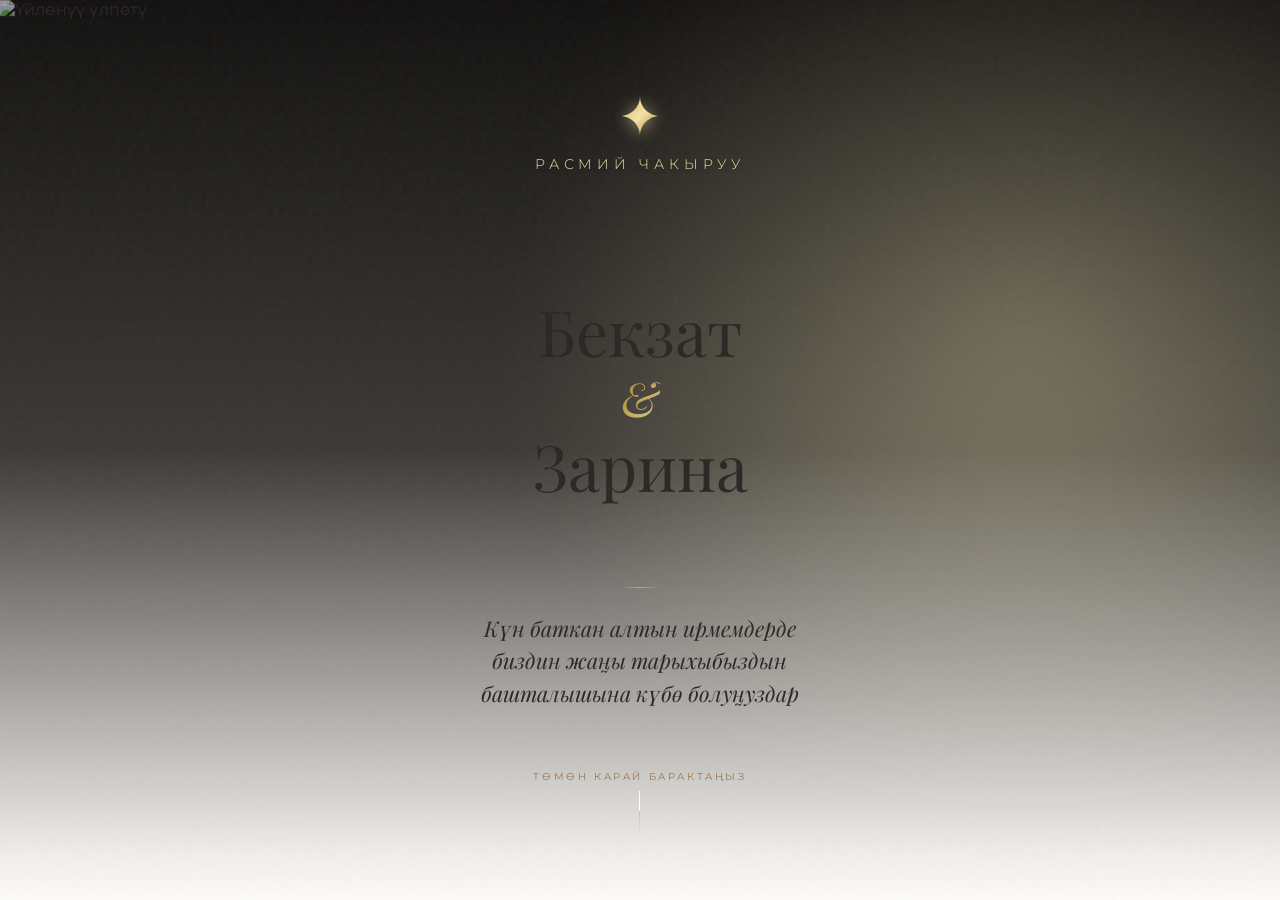
==== kg.html @ 1fd0796c "final" ====
<!DOCTYPE html>
<html lang="kg">
<head>
    <meta charset="UTF-8">
    <meta name="viewport" content="width=device-width, initial-scale=1.0, maximum-scale=1.0, user-scalable=no">
    <title>Үйлөнүү тоюна чакыруу | Бекзат & Зарина</title>
    
    <!-- Premium Fonts Archetype supporting Kyrgyz Cyrillic seamlessly -->
    <link rel="preconnect" href="https://fonts.googleapis.com">
    <link rel="preconnect" href="https://fonts.gstatic.com" crossorigin>
    <link href="https://fonts.googleapis.com/css2?family=Playfair+Display:ital,wght@0,400;0,500;1,400&family=Montserrat:wght@200;300;400&display=swap" rel="stylesheet">
    
    <link rel="stylesheet" href="css/style.css">
    <style>
        /* Ensuring elegant serif overriding for perfect Kyrgyz typography rendering */
        :root {
            --font-serif: 'Playfair Display', Georgia, serif;
        }
    </style>
</head>
<body>

    <div class="ambient-glow"></div>
    <div class="grain-overlay"></div>

    <main class="invitation-container">

        <!-- SLIDE 1: WELCOME (HERO) -->
        <section class="slide hero-slide" id="welcome-slide">
            <div class="hero-bg-wrapper">
                <div class="hero-overlay"></div>
                <img src="https://images.unsplash.com/photo-1519741497674-611481863552?auto=format&fit=crop&q=80&w=1000" alt="Үйлөнүү үлпөтү" class="hero-img">
            </div>
            
            <div class="slide-content hero-content">
                <div class="ornament-top">
                    <svg width="40" height="40" viewBox="0 0 40 40" fill="none" xmlns="http://www.w3.org/2000/svg">
                        <path d="M20 0C20 11.0457 11.0457 20 0 20C11.0457 20 20 28.9543 20 40C20 28.9543 28.9543 20 40 20C28.9543 20 20 11.0457 20 0Z" fill="url(#gold-grad)"/>
                        <defs>
                            <linearGradient id="gold-grad" x1="0" y1="0" x2="40" y2="40" gradientUnits="userSpaceOnUse">
                                <stop offset="0%" stop-color="#D4AF37"/>
                                <stop offset="50%" stop-color="#F3E5AB"/>
                                <stop offset="100%" stop-color="#AA7C11"/>
                            </linearGradient>
                        </defs>
                    </svg>
                </div>
                
                <p class="hero-subtitle-top">Расмий чакыруу</p>
                
                <h1 class="hero-names">
                    <span class="name-fade">Бекзат</span>
                    <span class="name-ampersand">&</span>
                    <span class="name-fade">Зарина</span>
                </h1>
                
                <div class="hero-divider"></div>
                
                <p class="hero-tagline">Күн баткан алтын ирмемдерде биздин жаңы тарыхыбыздын башталышына күбө болуңуздар</p>
                
                <div class="scroll-indicator">
                    <p class="scroll-text">Төмөн карай барактаңыз</p>
                    <div class="scroll-line"></div>
                </div>
            </div>
        </section>

        <!-- SLIDE 2: INVITATION TEXT -->
        <section class="slide message-slide" id="invitation-slide">
            <div class="slide-content message-content">
                <div class="editorial-frame">
                    <span class="frame-corner top-left"></span>
                    <span class="frame-corner top-right"></span>
                    <span class="frame-corner bottom-left"></span>
                    <span class="frame-corner bottom-right"></span>
                    
                    <p class="editorial-caption">Үлпөт тоого чакыруу</p>
                    
                    <h2 class="section-title">Аруу Тиллек</h2>
                    
                    <div class="text-block">
                        <p class="luxury-p">
                            Жашоонун эң кымбат жана баалуу көз ирмемдери жакындарыбыздын ортосунда өткөн убакыт менен өлчөнөт. Бул өзгөчө күнү биз бири-бирибизге болгон сүйүүбүздү жана берилгендигибизди билдиргибиз келет.
                        </p>
                        <p class="luxury-p highlighted-text">
                            Жаңы жашоого кадам таштап жаткан убагыбызда биз менен бирге болуп, кубанычыбызды тең бөлүшүүгө, ак тилек, аруу каалоолоруңуздарды билдирип кетүүгө сиздерди чын жүрөктөн чакырабыз.
                        </p>
                        <p class="luxury-p signature">
                            Терең урматыбыз менен, Бекзат жана Зарина
                        </p>
                    </div>
                </div>
            </div>
        </section>

        <!-- SLIDE 3: WEDDING INFORMATION -->
        <section class="slide info-slide" id="details-slide">
            <div class="slide-content info-content">
                <h2 class="section-title small-title">Тойдун маалыматы</h2>
                
                <div class="luxury-card date-card">
                    <div class="card-glow"></div>
                    <p class="card-label">Өткөрүлүүчү күнү</p>
                    <p class="card-main-val">25-июль 2026-жыл</p>
                    <p class="card-sub-val">Ишемби • Июль</p>
                </div>

                <div class="luxury-card-row">
                    <div class="luxury-card half-card">
                        <p class="card-label">Конокторду тосуу</p>
                        <p class="card-time-val">15:30</p>
                    </div>
                    <div class="luxury-card half-card">
                        <p class="card-label">Дресс-код</p>
                        <p class="card-time-val-sub">Black Tie / Cocktail</p>
                    </div>
                </div>

                <div class="luxury-card location-card">
                    <p class="card-label">Дареги жана орду</p>
                    <h3 class="venue-name">Aksaray Grand Hall</h3>
                    <p class="venue-address">Бишкек ш., Анкара көчөсү, 7/2</p>
                    
                    <a href="https://2gis.kg/bishkek/geo/70000001033906214/74.647604,42.855311" target="_blank" rel="noopener noreferrer" class="premium-btn">
                        <span>2ГИС аркылуу ачуу</span>
                        <svg class="btn-icon" width="16" height="16" viewBox="0 0 24 24" fill="none" stroke="currentColor" stroke-width="1.5">
                            <path d="M12 22s-8-4.5-8-11.8A8 8 0 0 1 12 2a8 8 0 0 1 8 8.2c0 7.3-8 11.8-8 11.8z"/>
                            <circle cx="12" cy="10" r="3"/>
                        </svg>
                    </a>
                </div>

                <div class="countdown-wrapper">
                    <p class="countdown-title">Тойдун башталышына калды</p>
                    <div id="countdown" class="countdown-grid">
                        <div class="countdown-item">
                            <span class="time-num" id="days">00</span>
                            <span class="time-label">күн</span>
                        </div>
                        <div class="countdown-divider">:</div>
                        <div class="countdown-item">
                            <span class="time-num" id="hours">00</span>
                            <span class="time-label">саат</span>
                        </div>
                        <div class="countdown-divider">:</div>
                        <div class="countdown-item">
                            <span class="time-num" id="minutes">00</span>
                            <span class="time-label">мүнөт</span>
                        </div>
                        <div class="countdown-divider">:</div>
                        <div class="countdown-item">
                            <span class="time-num" id="seconds">00</span>
                            <span class="time-label">секунд</span>
                        </div>
                    </div>
                    <div id="countdown-message" class="countdown-expired-msg hidden">
                        Бул өзгөчө күн келип жетти ❤️
                    </div>
                </div>
                
                <p class="footer-note">Сиздерди чоң кубаныч менен күтөбүз!</p>
            </div>
        </section>

    </main>

    <script src="js/main.js"></script>
</body>
</html>
---- css/style.css ----
/* ==========================================================================
   PREMIUM LUXURY WEDDING INVITATION ARCHETYPE (DIOR & CARTIER INSPIRED)
   DESIGNED EXCLUSIVELY FOR SMARTPHONES (MOBILE FIRST PORTRAIT)
   ========================================================================== */

:root {
    /* Luxury Light Color Palette */
    --clr-ivory: #FDFBF7;
    --clr-warm-white: #FAF6F0;
    --clr-champagne: #F3EBDD;
    --clr-cream: #FFFDF9;
    --clr-beige: #EFE6D5;
    
    /* Elegant Accents */
    --clr-gold-light: #F3E5AB;
    --clr-gold-metallic: #D4AF37;
    --clr-gold-deep: #AA7C11;
    --clr-bronze: #8C6239;
    --clr-sand: #C2B280;
    --clr-charcoal: #2A2725; /* Editorial Text Archetype */
    
    /* Typography Archetypes */
    --font-serif: 'Cormorant Garamond', Georgia, serif;
    --font-sans: 'Montserrat', Helvetica, sans-serif;
    
    /* Layout Variables */
    --slide-height: 100vh;
}

/* 1. Reset & Global Base Settings */
* {
    box-sizing: border-box;
    margin: 0;
    padding: 0;
    -webkit-tap-highlight-color: transparent;
}

html, body {
    width: 100%;
    height: 100%;
    background-color: var(--clr-warm-white);
    font-family: var(--font-sans);
    color: var(--clr-charcoal);
    overflow: hidden; /* Controlled smooth vertical presentation */
    user-select: none;
    -webkit-font-smoothing: antialiased;
}

/* Luxury Film Grain Texture Layer */
.grain-overlay {
    position: fixed;
    top: 0;
    left: 0;
    width: 100vw;
    height: 100vh;
    z-index: 99;
    pointer-events: none;
    opacity: 0.035;
    background-image: url("data:image/svg+xml,%3Csvg viewBox='0 0 200 200' xmlns='http://www.w3.org/2000/svg'%3E%3Cfilter id='noise'%3E%3CfeTurbulence type='fractalNoise' baseFrequency='0.8' numOctaves='3' stitchTiles='stitch'/%3E%3C/filter%3E%3Crect width='100%25' height='100%25' filter='url(%23noise)'/%3E%3C/svg%3E");
}

/* Ambient Golden Hour Lighting Element */
.ambient-glow {
    position: fixed;
    top: -20%;
    right: -20%;
    width: 80vw;
    height: 80vw;
    background: radial-gradient(circle, rgba(243,229,171,0.4) 0%, rgba(253,251,247,0) 70%);
    z-index: 1;
    pointer-events: none;
    filter: blur(40px);
}

/* 2. Container Structure (Natural Vertical Book Spacing) */
.invitation-container {
    width: 100%;
    height: 100%;
    overflow-y: scroll;
    scroll-snap-type: y mandatory;
    scroll-behavior: smooth;
    -webkit-overflow-scrolling: touch;
}

.slide {
    width: 100%;
    height: var(--slide-height);
    height: calc(var(--vh, 1vh) * 100);
    scroll-snap-align: start;
    scroll-snap-stop: always;
    position: relative;
    overflow: hidden;
    display: flex;
    justify-content: center;
    align-items: center;
    background-color: var(--clr-ivory);
}

.slide-content {
    width: 100%;
    height: 100%;
    max-width: 480px; /* Golden Mobile Anchor */
    padding: clamp(2rem, 8vw, 4rem) clamp(1.5rem, 6vw, 3rem);
    display: flex;
    flex-direction: column;
    justify-content: center;
    align-items: center;
    position: relative;
    z-index: 2;
    text-align: center;
}

/* ==========================================================================
   SLIDE 1 — WELCOME HERO ART DIRECTION
   ========================================================================== */
.hero-slide {
    background-color: #000; /* Rich base contrast anchor */
}

.hero-bg-wrapper {
    position: absolute;
    top: 0;
    left: 0;
    width: 100%;
    height: 100%;
    z-index: 1;
}

.hero-img {
    width: 100%;
    height: 100%;
    object-fit: cover;
    object-position: center;
    transform: scale(1.02);
    animation: luxuryPan 20s ease-in-out infinite alternate;
}

/* Luxury Golden Hour Gradient Filter Overlay */
.hero-overlay {
    position: absolute;
    top: 0;
    left: 0;
    width: 100%;
    height: 100%;
    background: linear-gradient(
        180deg, 
        rgba(42, 39, 37, 0.45) 0%, 
        rgba(239, 230, 213, 0.25) 50%, 
        rgba(253, 251, 247, 0.95) 95%,
        rgba(253, 251, 247, 1) 100%
    );
    z-index: 2;
}

.hero-content {
    justify-content: space-between;
    padding-top: clamp(4rem, 12vw, 6rem);
    padding-bottom: clamp(2rem, 8vw, 4rem);
}

.ornament-top {
    opacity: 0.9;
    animation: fadeInGlow 2.5s cubic-bezier(0.25, 1, 0.5, 1) forwards;
}

.hero-subtitle-top {
    font-family: var(--font-sans);
    font-weight: 300;
    font-size: clamp(0.7rem, 3vw, 0.85rem);
    text-transform: uppercase;
    letter-spacing: 0.35em;
    color: var(--clr-gold-light);
    text-shadow: 0 2px 4px rgba(0,0,0,0.3);
    margin-top: 1rem;
    margin-bottom: auto;
}

.hero-names {
    font-family: var(--font-serif);
    font-weight: 300;
    font-size: clamp(2.8rem, 12vw, 4rem);
    line-height: 1.15;
    color: var(--clr-charcoal);
    display: flex;
    flex-direction: column;
    align-items: center;
    gap: 0.2rem;
    margin: auto 0;
}

.name-fade {
    opacity: 0;
    animation: textReveal 2s cubic-bezier(0.25, 1, 0.5, 1) forwards;
}

.hero-names .name-fade:nth-child(3) {
    animation-delay: 0.4s;
}

.name-ampersand {
    font-family: var(--font-serif);
    font-style: italic;
    font-weight: 300;
    font-size: clamp(2rem, 9vw, 3rem);
    background: linear-gradient(135deg, var(--clr-gold-deep), var(--clr-gold-light));
    -webkit-background-clip: text;
    -webkit-text-fill-color: transparent;
    opacity: 0.9;
}

.hero-divider {
    width: 40px;
    height: 1px;
    background: linear-gradient(90deg, transparent, var(--clr-gold-metallic), transparent);
    margin: 1.5rem auto;
}

.hero-tagline {
    font-family: var(--font-serif);
    font-style: italic;
    font-weight: 400;
    font-size: clamp(1.1rem, 4.5vw, 1.35rem);
    line-height: 1.5;
    color: var(--clr-charcoal);
    max-width: 85%;
    margin-bottom: auto;
}

/* Elegant Scroll down prompt */
.scroll-indicator {
    display: flex;
    flex-direction: column;
    align-items: center;
    gap: 0.5rem;
}

.scroll-text {
    font-family: var(--font-sans);
    font-size: 0.65rem;
    letter-spacing: 0.25em;
    text-transform: uppercase;
    color: var(--clr-bronze);
    opacity: 0.8;
}

.scroll-line {
    width: 1px;
    height: 45px;
    background: linear-gradient(to bottom, var(--clr-gold-metallic), transparent);
    position: relative;
    overflow: hidden;
}

.scroll-line::after {
    content: '';
    position: absolute;
    top: 0;
    left: 0;
    width: 100%;
    height: 20px;
    background: white;
    animation: scrollDrop 2.2s cubic-bezier(0.16, 1, 0.3, 1) infinite;
}

/* ==========================================================================
   SLIDE 2 — INVITATION TEXT (HIGH END EDITORIAL MAGAZINE STYLE)
   ========================================================================== */
.message-slide {
    background: radial-gradient(circle at center, var(--clr-cream) 0%, var(--clr-warm-white) 100%);
}

.editorial-frame {
    width: 100%;
    border: 1px solid rgba(212, 175, 55, 0.15);
    padding: clamp(2rem, 8vw, 3rem) clamp(1rem, 5vw, 2rem);
    position: relative;
    background: rgba(255, 253, 249, 0.6);
    backdrop-filter: blur(10px);
    -webkit-backdrop-filter: blur(10px);
    box-shadow: 0 20px 40px rgba(140, 98, 57, 0.03);
}

/* Luxury Corner Brackets */
.frame-corner {
    position: absolute;
    width: 12px;
    height: 12px;
    border: 1px solid var(--clr-gold-metallic);
}
.top-left { top: -1px; left: -1px; border-right: none; border-bottom: none; }
.top-right { top: -1px; right: -1px; border-left: none; border-bottom: none; }
.bottom-left { bottom: -1px; left: -1px; border-right: none; border-top: none; }
.bottom-right { bottom: -1px; right: -1px; border-left: none; border-top: none; }

.editorial-caption {
    font-family: var(--font-sans);
    font-size: 0.7rem;
    font-weight: 400;
    letter-spacing: 0.2em;
    text-transform: uppercase;
    color: var(--clr-bronze);
    margin-bottom: 1.5rem;
}

.section-title {
    font-family: var(--font-serif);
    font-weight: 300;
    font-size: clamp(2.2rem, 9vw, 3rem);
    color: var(--clr-charcoal);
    margin-bottom: 2rem;
    letter-spacing: 0.02em;
}

.text-block {
    display: flex;
    flex-direction: column;
    gap: 1.5rem;
}

.luxury-p {
    font-family: var(--font-serif);
    font-size: clamp(1.05rem, 4.2vw, 1.25rem);
    line-height: 1.65;
    color: var(--clr-charcoal);
    font-weight: 300;
}

.highlighted-text {
    font-style: italic;
    color: #4a423a;
    padding: 0 0.5rem;
}

.signature {
    font-family: var(--font-serif);
    font-style: italic;
    font-size: clamp(1.2rem, 5vw, 1.5rem);
    margin-top: 2rem;
    background: linear-gradient(135deg, var(--clr-charcoal), var(--clr-bronze));
    -webkit-background-clip: text;
    -webkit-text-fill-color: transparent;
}

/* ==========================================================================
   SLIDE 3 — WEDDING INFORMATION (CLEAN APP INTERFACE)
   ========================================================================== */
.info-slide {
    background-color: var(--clr-ivory);
}

.info-content {
    justify-content: flex-start;
    gap: 1rem;
    overflow-y: auto;
    -webkit-overflow-scrolling: touch;
}

.small-title {
    margin-bottom: 0.5rem;
    font-size: clamp(1.8rem, 7vw, 2.3rem);
}

/* Luxury Glassmorphism Custom Cards */
.luxury-card {
    width: 100%;
    background: rgba(255, 253, 249, 0.7);
    border: 1px solid rgba(212, 175, 55, 0.2);
    border-radius: 12px;
    padding: 1.25rem;
    position: relative;
    overflow: hidden;
    box-shadow: 0 10px 30px rgba(140, 98, 57, 0.04);
}

.card-glow {
    position: absolute;
    top: 0;
    left: 0;
    width: 100%;
    height: 100%;
    background: linear-gradient(135deg, rgba(243,229,171,0.15) 0%, transparent 100%);
    pointer-events: none;
}

.card-label {
    font-family: var(--font-sans);
    font-size: 0.65rem;
    font-weight: 400;
    letter-spacing: 0.15em;
    text-transform: uppercase;
    color: var(--clr-bronze);
    margin-bottom: 0.4rem;
}

.card-main-val {
    font-family: var(--font-serif);
    font-size: clamp(1.6rem, 6vw, 2rem);
    color: var(--clr-charcoal);
    font-weight: 400;
}

.card-sub-val {
    font-family: var(--font-sans);
    font-weight: 300;
    font-size: 0.75rem;
    color: #7a7268;
    margin-top: 0.25rem;
    letter-spacing: 0.05em;
}

/* Two columns row adaptation for small elements */
.luxury-card-row {
    width: 100%;
    display: flex;
    gap: 1rem;
}

.half-card {
    flex: 1;
    display: flex;
    flex-direction: column;
    justify-content: center;
    align-items: center;
}

.card-time-val {
    font-family: var(--font-serif);
    font-size: 1.6rem;
    color: var(--clr-charcoal);
}

.card-time-val-sub {
    font-family: var(--font-sans);
    font-size: 0.75rem;
    font-weight: 400;
    color: var(--clr-charcoal);
    margin-top: 0.35rem;
}

/* Location Card Settings */
.location-card {
    display: flex;
    flex-direction: column;
    align-items: center;
    gap: 0.35rem;
    padding: 1.5rem 1.25rem;
}

.venue-name {
    font-family: var(--font-serif);
    font-size: clamp(1.4rem, 5.5vw, 1.75rem);
    font-weight: 400;
    color: var(--clr-charcoal);
}

.venue-address {
    font-family: var(--font-sans);
    font-size: 0.8rem;
    font-weight: 300;
    color: #6e665e;
    margin-bottom: 0.75rem;
}

/* High-End Premium Call To Action Button */
.premium-btn {
    display: inline-flex;
    align-items: center;
    justify-content: center;
    gap: 0.5rem;
    background: linear-gradient(135deg, #efe6d5 0%, #dfd5c2 100%);
    border: 1px solid rgba(170, 124, 17, 0.3);
    border-radius: 4px;
    color: var(--clr-charcoal);
    font-family: var(--font-sans);
    font-size: 0.75rem;
    font-weight: 400;
    text-transform: uppercase;
    letter-spacing: 0.15em;
    padding: 0.85rem 2rem;
    text-decoration: none;
    transition: all 0.3s cubic-bezier(0.16, 1, 0.3, 1);
    box-shadow: 0 4px 15px rgba(140, 98, 57, 0.08);
    width: 100%;
}

.premium-btn:active {
    transform: scale(0.98);
    background: linear-gradient(135deg, #dfd5c2 0%, #efe6d5 100%);
    box-shadow: 0 2px 8px rgba(140, 98, 57, 0.12);
}

.btn-icon {
    color: var(--clr-gold-deep);
}

/* Countdown Visual Architecture */
.countdown-wrapper {
    width: 100%;
    margin-top: 0.5rem;
    padding: 0.5rem 0;
}

.countdown-title {
    font-family: var(--font-sans);
    font-size: 0.65rem;
    letter-spacing: 0.2em;
    text-transform: uppercase;
    color: var(--clr-bronze);
    margin-bottom: 0.75rem;
}

.countdown-grid {
    display: flex;
    justify-content: center;
    align-items: center;
    gap: 0.5rem;
}

.countdown-item {
    display: flex;
    flex-direction: column;
    align-items: center;
    min-width: 55px;
}

.time-num {
    font-family: var(--font-serif);
    font-size: clamp(1.5rem, 5.5vw, 1.85rem);
    font-weight: 300;
    color: var(--clr-charcoal);
}

.time-label {
    font-family: var(--font-sans);
    font-size: 0.55rem;
    text-transform: uppercase;
    letter-spacing: 0.05em;
    color: #8c8378;
    margin-top: -2px;
}

.countdown-divider {
    font-family: var(--font-serif);
    font-size: 1.5rem;
    font-weight: 300;
    color: var(--clr-gold-metallic);
    margin-bottom: 12px;
}

.countdown-expired-msg {
    font-family: var(--font-serif);
    font-style: italic;
    font-size: 1.15rem;
    color: var(--clr-gold-deep);
    margin-top: 0.5rem;
    animation: fadeInGlow 1.5s ease-out;
}

.hidden {
    display: none !important;
}

.footer-note {
    font-family: var(--font-serif);
    font-style: italic;
    font-size: 1rem;
    color: var(--clr-sand);
    margin-top: auto;
    padding-top: 0.75rem;
}

/* ==========================================================================
   ADVANCED KINETIC ANIMATIONS (PERFORMANCE ORIENTED)
   ========================================================================== */
@keyframes luxuryPan {
    0% { transform: scale(1.02) cubic-bezier(0.25, 0.46, 0.45, 0.94) translate(0, 0); }
    100% { transform: scale(1.08) cubic-bezier(0.25, 0.46, 0.45, 0.94) translate(-1%, -1%); }
}

@keyframes textReveal {
    0% { opacity: 0; transform: translateY(20px); filter: blur(5px); }
    100% { opacity: 1; transform: translateY(0); filter: blur(0); }
}

@keyframes fadeInGlow {
    0% { opacity: 0; filter: drop-shadow(0 0 0px rgba(255,255,255,0)); }
    100% { opacity: 1; filter: drop-shadow(0 2px 8px rgba(243,229,171,0.6)); }
}

@keyframes scrollDrop {
    0% { top: -20px; }
    50% { top: 45px; }
    100% { top: 45px; }
}

/* Dynamic Entrance Interactions via CSS Intersections if applied */
.reveal-visible {
    opacity: 1 !important;
    transform: translateY(0) !important;
    transition: opacity 1.2s ease, transform 1.2s cubic-bezier(0.16, 1, 0.3, 1);
}
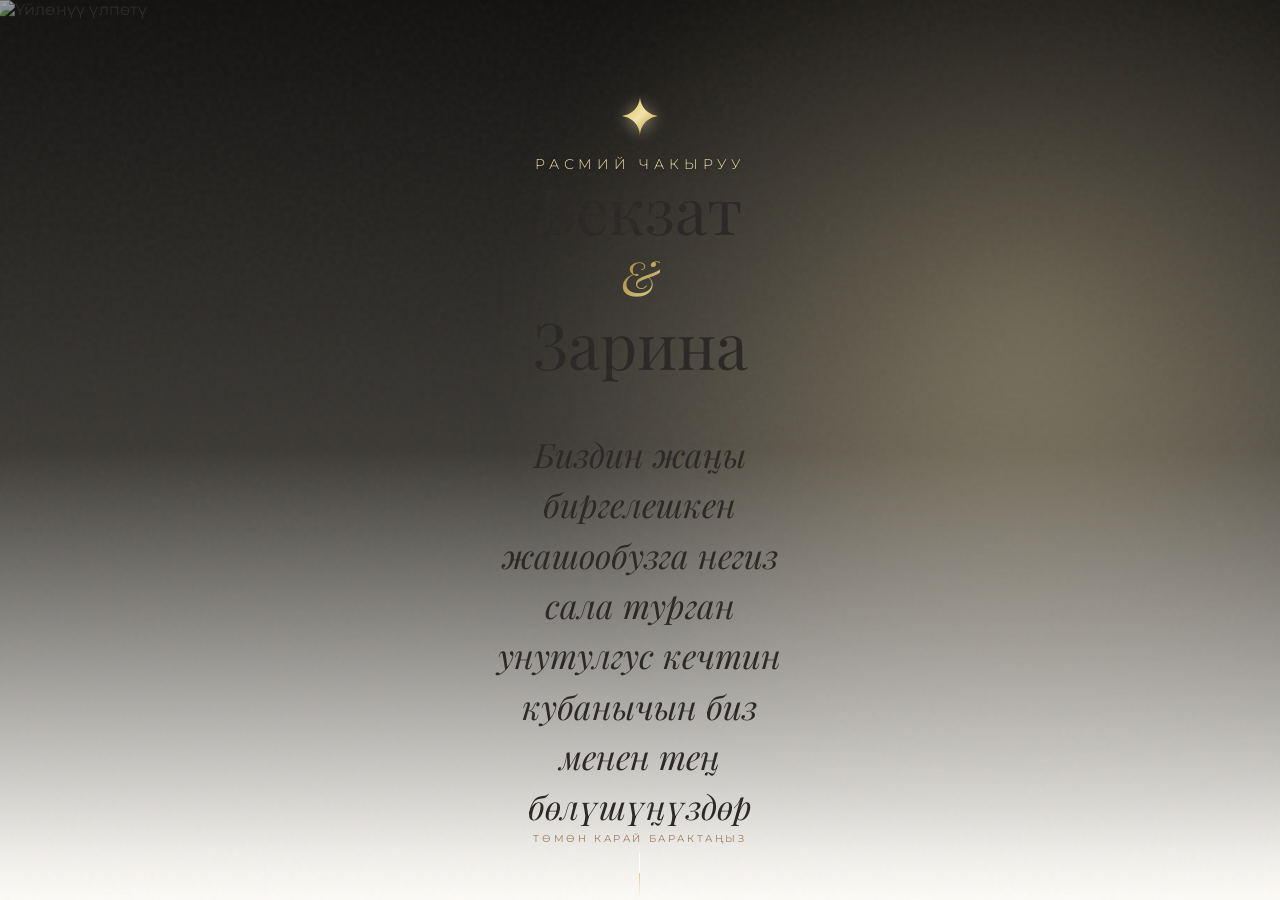
==== commit c0d43c6f: "1231233" ====
--- a/kg.html
+++ b/kg.html
@@ -56,7 +56,7 @@
                 
                 <div class="hero-divider"></div>
                 
-                <p class="hero-tagline">Күн баткан алтын ирмемдерде биздин жаңы тарыхыбыздын башталышына күбө болуңуздар</p>
+                <p class="hero-tagline">Биздин жаңы биргелешкен жашообузга негиз сала турган унутулгус кечтин кубанычын биз менен тең бөлүшүңүздөр</p>
                 
                 <div class="scroll-indicator">
                     <p class="scroll-text">Төмөн карай барактаңыз</p>
@@ -74,19 +74,17 @@
                     <span class="frame-corner bottom-left"></span>
                     <span class="frame-corner bottom-right"></span>
                     
-                    <p class="editorial-caption">Үлпөт тоого чакыруу</p>
+                    <p class="editorial-caption">Үйлөнүү үлпөт тойго чакыруу</p>
                     
-                    <h2 class="section-title">Аруу Тиллек</h2>
+                    
                     
                     <div class="text-block">
-                        <p class="luxury-p">
-                            Жашоонун эң кымбат жана баалуу көз ирмемдери жакындарыбыздын ортосунда өткөн убакыт менен өлчөнөт. Бул өзгөчө күнү биз бири-бирибизге болгон сүйүүбүздү жана берилгендигибизди билдиргибиз келет.
-                        </p>
+
                         <p class="luxury-p highlighted-text">
                             Жаңы жашоого кадам таштап жаткан убагыбызда биз менен бирге болуп, кубанычыбызды тең бөлүшүүгө, ак тилек, аруу каалоолоруңуздарды билдирип кетүүгө сиздерди чын жүрөктөн чакырабыз.
                         </p>
                         <p class="luxury-p signature">
-                            Терең урматыбыз менен, Бекзат жана Зарина
+                            Терең урматыбыз менен, той ээлери: Улан Назгүл
                         </p>
                     </div>
                 </div>
@@ -112,7 +110,7 @@
                     </div>
                     <div class="luxury-card half-card">
                         <p class="card-label">Дресс-код</p>
-                        <p class="card-time-val-sub">Black Tie / Cocktail</p>
+                        <p class="card-time-val-sub">Classic</p>
                     </div>
                 </div>
 
@@ -161,8 +159,35 @@
                 <p class="footer-note">Сиздерди чоң кубаныч менен күтөбүз!</p>
             </div>
         </section>
+        <audio id="bg-music" loop>
+    <source src="music.mp3" type="audio/mpeg">
+</audio>
 
+<script>
+    const music = document.getElementById('bg-music');
+    const container = document.querySelector('.invitation-container');
+    
+    // 1. Активация музыки и автопрокрутка после выбора языка
+    function startExperience() {
+        music.play().catch(e => console.log("Браузер ожидает взаимодействия с пользователем"));
+        
+        // Автопрокрутка каждые 5 секунд (5000 мс)
+        setInterval(() => {
+            if (container.scrollTop < container.scrollHeight - container.clientHeight) {
+                container.scrollBy({ top: window.innerHeight, behavior: 'smooth' });
+            } else {
+                container.scrollTo({ top: 0, behavior: 'smooth' }); // Возврат в начало
+            }
+        }, 5000); 
+    }
+
+    // Привязываем функцию к кнопкам языка
+    document.querySelectorAll('.lang-btn').forEach(btn => {
+        btn.addEventListener('click', startExperience);
+    });
+    </script>
     </main>
+    
 
     <script src="js/main.js"></script>
 </body>
--- a/css/style.css
+++ b/css/style.css
@@ -219,7 +219,7 @@
     font-family: var(--font-serif);
     font-style: italic;
     font-weight: 400;
-    font-size: clamp(1.1rem, 4.5vw, 1.35rem);
+    font-size: clamp(1.5rem, 6.5vw, 2.1rem);
     line-height: 1.5;
     color: var(--clr-charcoal);
     max-width: 85%;
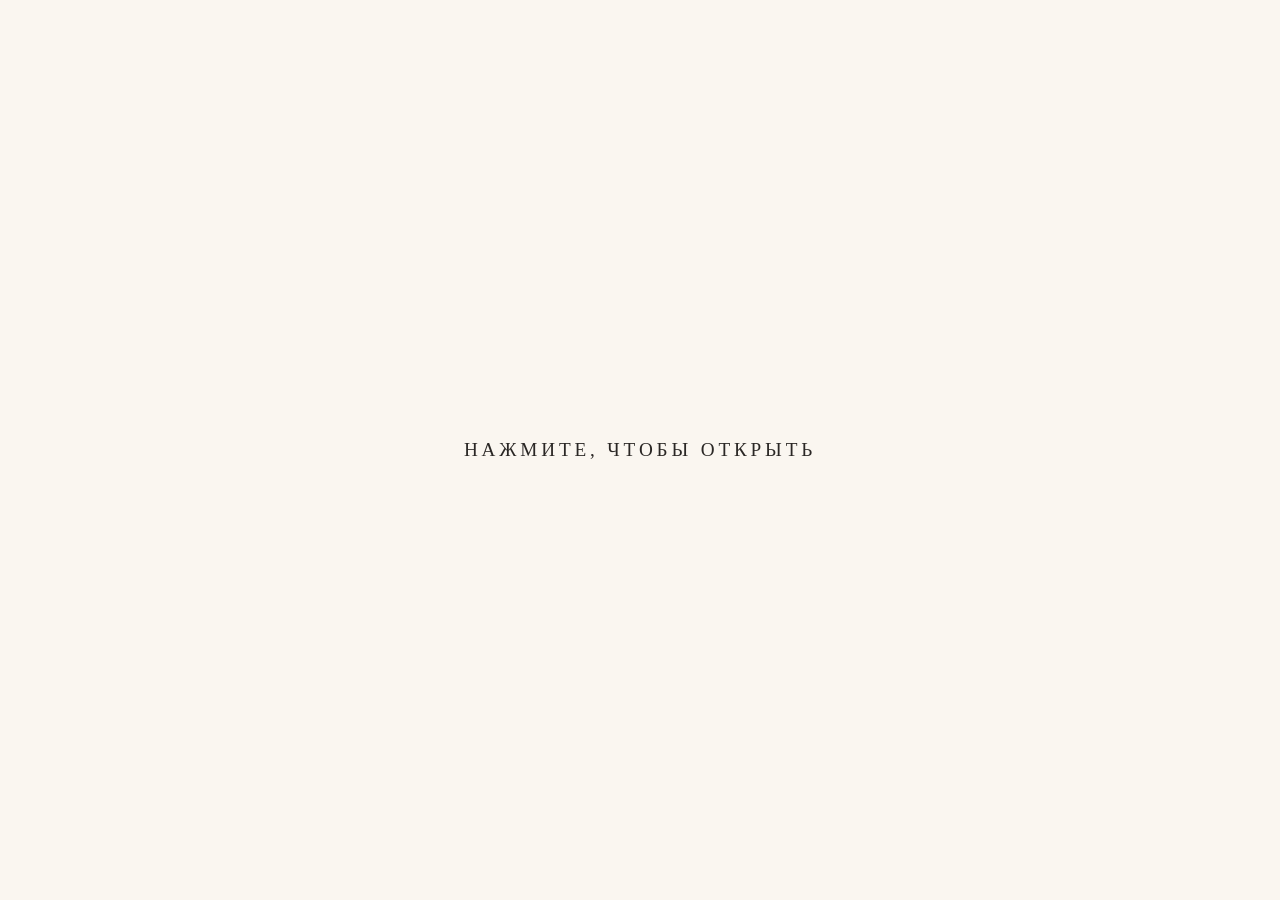
==== commit d0843838: "super final" ====
--- a/kg.html
+++ b/kg.html
@@ -19,6 +19,9 @@
     </style>
 </head>
 <body>
+    <div id="welcome-screen" style="position:fixed; top:0; left:0; width:100%; height:100%; background:#FAF6F0; z-index:9999; display:flex; justify-content:center; align-items:center; cursor:pointer;">
+        <p style="font-family: 'Bodoni Moda', serif; font-size: 1.2rem; letter-spacing: 0.2em; text-transform: uppercase;">Нажмите, чтобы открыть</p>
+    </div>
 
     <div class="ambient-glow"></div>
     <div class="grain-overlay"></div>
@@ -163,29 +166,6 @@
     <source src="music.mp3" type="audio/mpeg">
 </audio>
 
-<script>
-    const music = document.getElementById('bg-music');
-    const container = document.querySelector('.invitation-container');
-    
-    // 1. Активация музыки и автопрокрутка после выбора языка
-    function startExperience() {
-        music.play().catch(e => console.log("Браузер ожидает взаимодействия с пользователем"));
-        
-        // Автопрокрутка каждые 5 секунд (5000 мс)
-        setInterval(() => {
-            if (container.scrollTop < container.scrollHeight - container.clientHeight) {
-                container.scrollBy({ top: window.innerHeight, behavior: 'smooth' });
-            } else {
-                container.scrollTo({ top: 0, behavior: 'smooth' }); // Возврат в начало
-            }
-        }, 5000); 
-    }
-
-    // Привязываем функцию к кнопкам языка
-    document.querySelectorAll('.lang-btn').forEach(btn => {
-        btn.addEventListener('click', startExperience);
-    });
-    </script>
     </main>
     
 
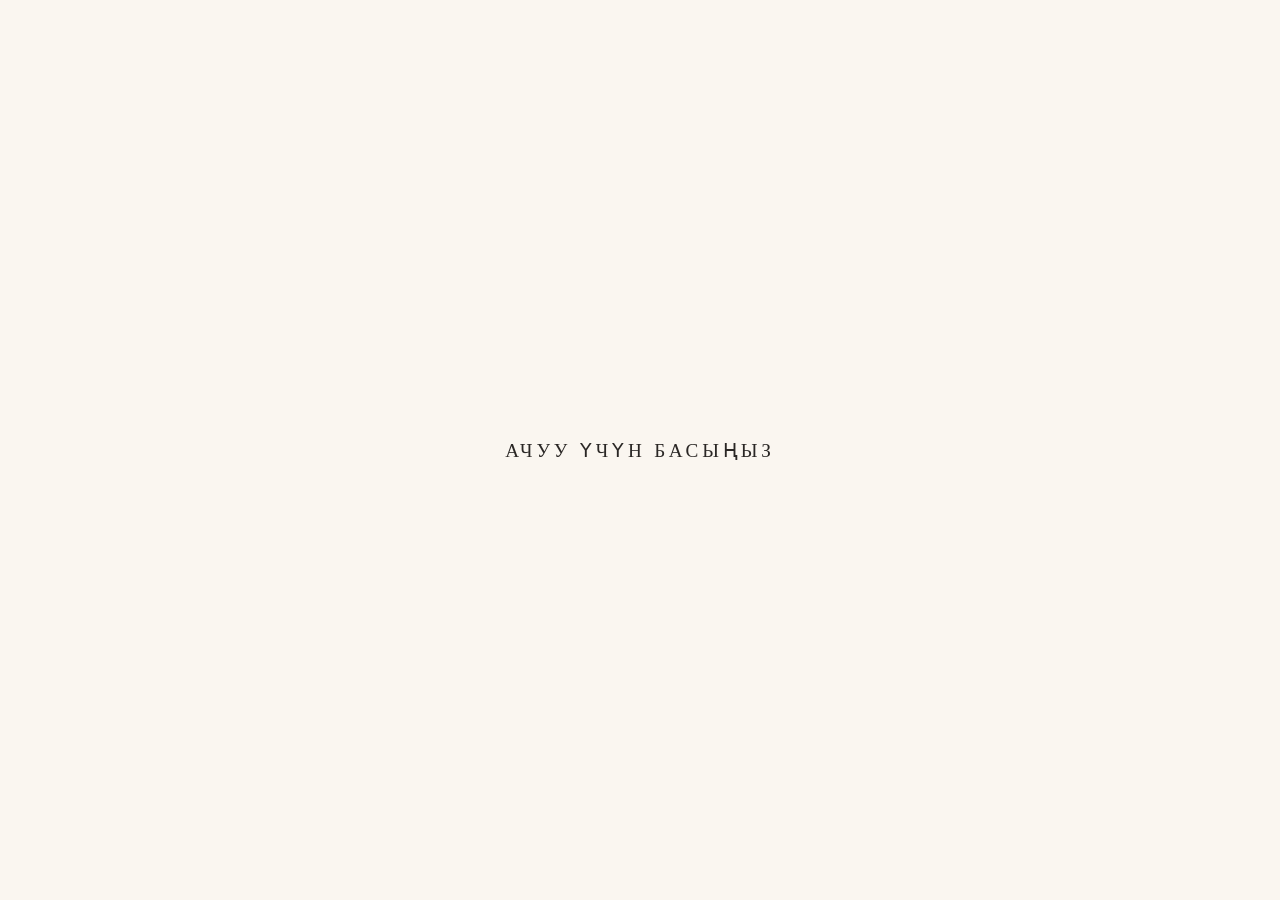
==== commit b51954e3: "super fina4l" ====
--- a/kg.html
+++ b/kg.html
@@ -20,7 +20,7 @@
 </head>
 <body>
     <div id="welcome-screen" style="position:fixed; top:0; left:0; width:100%; height:100%; background:#FAF6F0; z-index:9999; display:flex; justify-content:center; align-items:center; cursor:pointer;">
-        <p style="font-family: 'Bodoni Moda', serif; font-size: 1.2rem; letter-spacing: 0.2em; text-transform: uppercase;">Нажмите, чтобы открыть</p>
+        <p style="font-family: 'Bodoni Moda', serif; font-size: 1.2rem; letter-spacing: 0.2em; text-transform: uppercase;">Ачуу үчүн басыңыз</p>
     </div>
 
     <div class="ambient-glow"></div>
